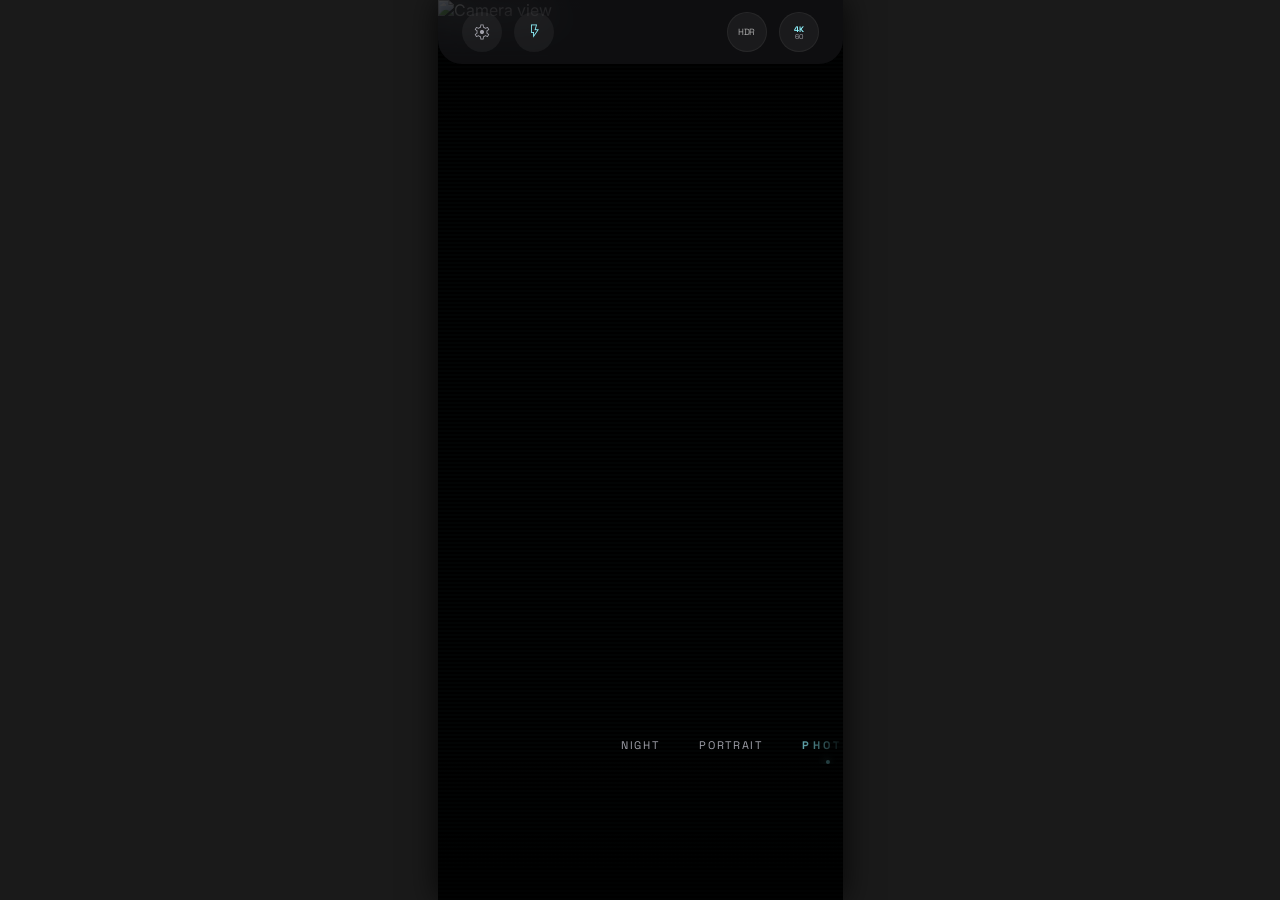
==== index.html @ 7f691ec2 "feat: cria interface principal da câmera" ====
<!DOCTYPE html>
<html lang="en">

<head>
    <meta charset="utf-8">
    <meta name="viewport" content="width=device-width, initial-scale=1.0, maximum-scale=1.0, user-scalable=no">
    <title>JOVI - Precision Camera</title>

    <!-- API EXTERNO -->
    <link rel="preconnect" href="https://fonts.googleapis.com">
    <link rel="preconnect" href="https://fonts.gstatic.com" crossorigin>
    <link
        href="https://fonts.googleapis.com/css2?family=Inter:wght@400;500;600&family=Space+Grotesk:wght@300;400;500;700&display=swap"
        rel="stylesheet">
    <link href="https://fonts.googleapis.com/css2?family=Material+Symbols+Outlined:wght,FILL@100..700,0..1&display=swap"
        rel="stylesheet">

    <!-- CSS EXTERNO -->
    <link rel="stylesheet" href="src/css/style.css">
</head>

<body class="app-wrapper">
    <!-- App Container -->
    <main class="app-container" id="camera-app">
        <!-- Viewfinder Layer -->
        <div class="viewfinder-layer">
            <img id="camera-view" src="src/assets/imagem1.png" alt="Camera view" class="camera-view">
            <div class="scanline" aria-hidden="true"></div>
            <div class="viewfinder-overlay" aria-hidden="true"></div>
        </div>

        <!-- Navegação superior -->
        <header>
            <div class="header-group">
                <button class="icon-btn" aria-label="Settings">
                    <span class="material-symbols-outlined">settings</span>
                </button>
                <button class="icon-btn primary" aria-label="Flash">
                    <span class="material-symbols-outlined">flash_on</span>
                </button>
            </div>

            <div class="header-group">
                <button class="status-badge" aria-label="HDR settings">
                    <span class="badge-text-hdr">HDR</span>
                </button>
                <button class="status-badge" aria-label="Resolution and framerate">
                    <div class="badge-resolution">
                        <span class="res-main">4K</span>
                        <span class="res-sub">60</span>
                    </div>
                </button>
            </div>
        </header>

        <!-- Seletor de modo -->
        <nav class="mode-picker" aria-label="Camera Modes">
            <div class="mode-list">
                <button class="mode-item">Night</button>
                <button class="mode-item">Portrait</button>
                <button class="mode-item active">Photo</button>
                <button class="mode-item">Video</button>
                <button class="mode-item">Mais</button>
            </div>
        </nav>
---- src/css/style.css ----
:root {
    --primary: #8ff5ff;
    --primary-container: #00eefc;
    --background: #0e0e0e;
    --surface-lowest: #000000;
    --surface-container: #191919;
    --on-surface: #ffffff;
    --on-surface-variant: #ababab;
    --outline-variant: rgba(72, 72, 72, 0.3);
    --zinc-900: #18181b;
    --white-5: rgba(255, 255, 255, 0.05);
    --white-10: rgba(255, 255, 255, 0.1);
    --white-20: rgba(255, 255, 255, 0.2);

    --font-headline: 'Space Grotesk', sans-serif;
    --font-body: 'Inter', sans-serif;
}

* {
    margin: 0;
    padding: 0;
    box-sizing: border-box;
}

body {
    background-color: #1a1a1a;
    color: var(--on-surface);
    font-family: var(--font-body);
    overflow: hidden;
    user-select: none;
    -webkit-user-select: none;
}

.app-wrapper {
    display: flex;
    justify-content: center;
    align-items: center;
    width: 100vw;
    width: 100dvw;
    height: 100vh;
    height: 100dvh;
}

.app-container {
    position: relative;
    aspect-ratio: 1260 / 2800;
    height: 100%;
    max-height: 100dvh;
    max-width: 100dvw;
    overflow: hidden;
    background-color: var(--surface-lowest);
    box-shadow: 0 0 30px rgba(0, 0, 0, 0.8);
}

@media (max-aspect-ratio: 1260/2800) {
    .app-container {
        height: auto;
        width: 100%;
        box-shadow: none;
    }
}

/* Viewfinder */
.viewfinder-layer {
    position: absolute;
    inset: 0;
    z-index: 0;
    overflow: hidden;
    background-color: var(--surface-lowest);
}

.camera-view {
    position: absolute;
    inset: 0;
    width: 100%;
    height: 100%;
    object-fit: cover;
    transition: transform 0.5s ease-in-out;
}

.scanline {
    position: absolute;
    inset: 0;
    background: linear-gradient(to bottom, transparent 50%, rgba(143, 245, 255, 0.05) 50%);
    background-size: 100% 4px;
    opacity: 0.3;
    pointer-events: none;
}

.viewfinder-overlay {
    position: absolute;
    inset: 0;
    background: linear-gradient(to bottom, rgba(0, 0, 0, 0.4) 0%, rgba(0, 0, 0, 0) 20%, rgba(0, 0, 0, 0) 80%, rgba(0, 0, 0, 0.6) 100%);
    pointer-events: none;
}

/* Header */
header {
    position: absolute;
    top: 0;
    width: 100%;
    z-index: 50;
    display: flex;
    justify-content: space-between;
    align-items: center;
    padding: 0 1.5rem;
    height: 4rem;
    background-color: rgba(24, 24, 27, 0.6);
    backdrop-filter: blur(20px);
    -webkit-backdrop-filter: blur(20px);
    border-bottom-left-radius: 1.5rem;
    border-bottom-right-radius: 1.5rem;
}

.header-group {
    display: flex;
    align-items: center;
    gap: 0.75rem;
}

/* Buttons */
button {
    background: none;
    border: none;
    cursor: pointer;
    color: inherit;
    transition: all 0.2s ease;
    display: flex;
    align-items: center;
    justify-content: center;
    outline: none;
}

.icon-btn {
    width: 2.5rem;
    height: 2.5rem;
    border-radius: 50%;
    background-color: var(--white-5);
    color: #a1a1aa;
}

.icon-btn:active {
    transform: scale(0.9);
    background-color: var(--white-20);
}

.icon-btn.primary {
    color: var(--primary);
}

.status-badge {
    width: 2.5rem;
    height: 2.5rem;
    border-radius: 50%;
    background-color: var(--white-5);
    border: 1px solid var(--outline-variant);
}

.status-badge:active {
    transform: scale(0.9);
    background-color: var(--white-20);
}

.badge-text-hdr {
    font-family: var(--font-headline);
    font-size: 9px;
    letter-spacing: -0.025em;
    color: var(--on-surface-variant);
}

.badge-resolution {
    display: flex;
    flex-direction: column;
    align-items: center;
}

.res-main {
    font-family: var(--font-headline);
    font-size: 8px;
    color: var(--primary);
    font-weight: bold;
    line-height: 1;
}

.res-sub {
    font-family: var(--font-headline);
    font-size: 7px;
    color: #a1a1aa;
    line-height: 1;
}

/* Seletor de modo */
.mode-picker {
    position: absolute;
    bottom: 8.5rem;
    width: 100%;
    z-index: 40;
    overflow: hidden;
}

.mode-list {
    display: flex;
    align-items: center;
    gap: 2.5rem;
    padding: 0 50%;
    /* Permitir que o primeiro e o último item fiquem centralizados */
    overflow-x: auto;
    scrollbar-width: none;
    -ms-overflow-style: none;
    scroll-snap-type: x mandatory;
    mask-image: linear-gradient(to right, transparent, black 15%, black 85%, transparent);
    -webkit-mask-image: linear-gradient(to right, transparent, black 15%, black 85%, transparent);
}

.mode-list::-webkit-scrollbar {
    display: none;
}

.mode-item {
    color: #a1a1aa;
    font-family: var(--font-headline);
    font-size: 11px;
    letter-spacing: 0.15em;
    text-transform: uppercase;
    white-space: nowrap;
    scroll-snap-align: center;
    position: relative;
    padding-bottom: 0.75rem;
    flex-shrink: 0;
    transition: all 0.3s ease;
}

.mode-item:hover {
    color: var(--on-surface);
}

.mode-item.active {
    color: var(--primary);
    font-weight: bold;
    letter-spacing: 0.3em;
}

.mode-item.active::after {
    content: '';
    position: absolute;
    bottom: 0;
    left: 50%;
    transform: translateX(-50%);
    width: 4px;
    height: 4px;
    background-color: var(--primary);
    border-radius: 50%;
    box-shadow: 0 0 8px var(--primary);
}

/* Navegação na parte inferior */
footer {
    position: absolute;
    bottom: 0;
    width: 100%;
    z-index: 50;
    display: flex;
    justify-content: space-around;
    align-items: center;
    padding: 1rem 2rem 2rem;
    background-color: rgba(24, 24, 27, 0.7);
    backdrop-filter: blur(30px);
    -webkit-backdrop-filter: blur(30px);
    border-top-left-radius: 1.5rem;
    border-top-right-radius: 1.5rem;
}

.flip-wrapper {
    position: relative;
    width: 3.5rem;
    height: 3.5rem;
    display: flex;
    align-items: center;
    justify-content: center;
}

.ai-btn {
    position: absolute;
    left: 100%;
    margin-left: 0.5rem;
    width: 1.75rem;
    height: 1.75rem;
    border-radius: 50%;
    background-color: rgba(255, 255, 255, 0.08);
    color: var(--primary);
    font-size: 9px;
    font-weight: 700;
    font-family: var(--font-headline);
    border: 1px solid rgba(255, 255, 255, 0.1);
    transition: all 0.2s ease;
    display: flex;
    align-items: center;
    justify-content: center;
    cursor: pointer;
}

.ai-btn:active {
    transform: scale(0.9);
    background-color: rgba(255, 255, 255, 0.2);
}

.gallery-btn {
    width: 3.5rem;
    height: 3.5rem;
    border-radius: 50%;
    overflow: hidden;
    border: 2px solid var(--outline-variant);
    padding: 2px;
}

.gallery-btn:hover {
    transform: scale(1.1);
}

.gallery-img {
    width: 100%;
    height: 100%;
    object-fit: cover;
    border-radius: 50%;
}

.shutter-container {
    position: relative;
    display: flex;
    align-items: center;
    justify-content: center;
}

.shutter-glow {
    position: absolute;
    width: 5rem;
    height: 5rem;
    border-radius: 50%;
    border: 1px solid rgba(143, 245, 255, 0.2);
    animation: pulse 2s infinite;
    pointer-events: none;
}

.shutter-btn {
    width: 4rem;
    height: 4rem;
    border-radius: 50%;
    background: linear-gradient(to bottom right, var(--primary), var(--primary-container));
    box-shadow: 0 0 20px rgba(0, 240, 255, 0.4);
}

.shutter-btn:active {
    transform: scale(0.95);
    box-shadow: inset 0 0 10px rgba(0, 0, 0, 0.2);
}

.shutter-inner {
    width: 3.5rem;
    height: 3.5rem;
    border: 2px solid rgba(0, 0, 0, 0.1);
    border-radius: 50%;
    display: flex;
    align-items: center;
    justify-content: center;
}

.shutter-core {
    width: 3rem;
    height: 3rem;
    background-color: rgba(255, 255, 255, 0.2);
    border-radius: 50%;
}

.flip-btn {
    width: 3.5rem;
    height: 3.5rem;
    border-radius: 50%;
    background-color: var(--white-5);
    border: 1px solid rgba(72, 72, 72, 0.2);
    color: #a1a1aa;
}

.flip-btn:hover {
    transform: scale(1.1);
}

.flip-btn:active {
    transform: scale(0.9);
    color: var(--primary);
}

/* Ícones */
.material-symbols-outlined {
    font-variation-settings: 'FILL' 0, 'wght' 200, 'GRAD' 0, 'opsz' 24;
    font-size: 20px;
}

.flip-btn .material-symbols-outlined {
    font-size: 28px;
}

@keyframes pulse {
    0% {
        transform: scale(1);
        opacity: 0.5;
    }

    50% {
        transform: scale(1.1);
        opacity: 0.2;
    }

    100% {
        transform: scale(1);
        opacity: 0.5;
    }
}

/* Mais grade na tela (dentro do visor) */
.more-viewfinder-grid {
    position: absolute;
    inset: 0;
    z-index: 1;
    display: flex;
    flex-direction: column;
    padding: 6rem 1.5rem 12rem;
    overflow-y: auto;
    scrollbar-width: none;
}

.more-viewfinder-grid::-webkit-scrollbar {
    display: none;
}

.modes-grid {
    display: grid;
    grid-template-columns: repeat(3, 1fr);
    gap: 2rem 1rem;
    width: 100%;
}

.mode-option {
    display: flex;
    flex-direction: column;
    align-items: center;
    gap: 0.75rem;
    cursor: pointer;
    transition: transform 0.2s ease;
}

.mode-option:active {
    transform: scale(0.9);
}

.mode-icon-wrapper {
    width: 4rem;
    height: 4rem;
    border-radius: 50%;
    background-color: rgba(255, 255, 255, 0.05);
    border: 1px solid rgba(255, 255, 255, 0.1);
    display: flex;
    align-items: center;
    justify-content: center;
    color: var(--primary);
}

.mode-icon-wrapper .material-symbols-outlined {
    font-size: 24px;
    font-variation-settings: 'FILL' 0, 'wght' 300;
    display: inline-block;
    width: 24px;
    height: 24px;
    overflow: hidden;
}

.mode-label {
    font-family: var(--font-headline);
    font-size: 9px;
    letter-spacing: 0.05em;
    text-transform: uppercase;
    text-align: center;
    color: #efefef;
    font-weight: 500;
    max-width: 80px;
}

/* Fundo em grade (sutil) */
.grid-pattern {
    position: absolute;
    inset: 0;
    background-image:
        linear-gradient(rgba(255, 255, 255, 0.02) 1px, transparent 1px),
        linear-gradient(90deg, rgba(255, 255, 255, 0.02) 1px, transparent 1px);
    background-size: 30px 30px;
    pointer-events: none;
    z-index: 0;
}

/* Transições */
.viewfinder-layer {
    transition: filter 0.5s cubic-bezier(0.4, 0, 0.2, 1);
}

.mode-transitioning .viewfinder-layer {
    filter: blur(10px) brightness(0.5);
}

/* ========================= */
/* Janela de bate-papo com IA */
/* ========================= */

.ai-overlay {
    position: absolute;
    inset: 0;
    z-index: 200;
    display: flex;
    align-items: flex-end;
    opacity: 0;
    pointer-events: none;
    transition: opacity 0.35s ease;
    overflow: hidden;
}

.ai-overlay.ai-overlay-visible {
    opacity: 1;
    pointer-events: auto;
}

.ai-panel {
    width: 100%;
    height: 85%;
    display: flex;
    flex-direction: column;
    background: rgba(10, 10, 12, 0.78);
    backdrop-filter: blur(24px);
    -webkit-backdrop-filter: blur(24px);
    border-top-left-radius: 1.5rem;
    border-top-right-radius: 1.5rem;
    border-top: 1px solid rgba(143, 245, 255, 0.1);
    transform: translateY(100%);
    transition: transform 0.4s cubic-bezier(0.32, 0.72, 0, 1);
}

.ai-overlay.ai-overlay-visible .ai-panel {
    transform: translateY(0);
}

/* Header */
.ai-header {
    display: flex;
    align-items: center;
    justify-content: space-between;
    padding: 1.25rem 1.5rem 1rem;
    border-bottom: 1px solid rgba(255, 255, 255, 0.06);
    flex-shrink: 0;
}

.ai-header-left {
    display: flex;
    align-items: center;
    gap: 0.75rem;
}

.ai-logo {
    width: 1.75rem;
    height: 1.75rem;
    border-radius: 50%;
    background: linear-gradient(135deg, var(--primary), var(--primary-container));
    color: #000;
    font-size: 9px;
    font-weight: 800;
    font-family: var(--font-headline);
    display: flex;
    align-items: center;
    justify-content: center;
}

.ai-title {
    font-family: var(--font-headline);
    font-size: 14px;
    font-weight: 600;
    letter-spacing: 0.1em;
    color: var(--on-surface);
}

.ai-close-btn {
    width: 2rem;
    height: 2rem;
    border-radius: 50%;
    background: rgba(255, 255, 255, 0.06);
    color: var(--on-surface-variant);
}

.ai-close-btn:active {
    transform: scale(0.9);
    background: var(--white-20);
}

.ai-close-btn .material-symbols-outlined {
    font-size: 18px;
}

/* Área de mensagens */
.ai-messages {
    flex: 1;
    overflow-y: auto;
    padding: 1.25rem 1rem;
    display: flex;
    flex-direction: column;
    gap: 1rem;
    scrollbar-width: none;
}

.ai-messages::-webkit-scrollbar {
    display: none;
}

.ai-msg {
    display: flex;
    align-items: flex-start;
    gap: 0.6rem;
    max-width: 90%;
    animation: aiMsgIn 0.3s ease-out;
}

.ai-msg-bot {
    align-self: flex-start;
}

.ai-msg-user {
    align-self: flex-end;
    flex-direction: row-reverse;
}

.ai-avatar {
    width: 1.5rem;
    height: 1.5rem;
    border-radius: 50%;
    background: linear-gradient(135deg, var(--primary), var(--primary-container));
    color: #000;
    font-size: 7px;
    font-weight: 800;
    font-family: var(--font-headline);
    display: flex;
    align-items: center;
    justify-content: center;
    flex-shrink: 0;
    margin-top: 0.15rem;
}

.ai-msg-user .ai-avatar {
    background: rgba(255, 255, 255, 0.15);
    color: var(--on-surface);
}

.ai-bubble {
    background: rgba(255, 255, 255, 0.06);
    border: 1px solid rgba(255, 255, 255, 0.05);
    border-radius: 1rem;
    padding: 0.65rem 0.9rem;
    font-size: 12px;
    line-height: 1.5;
    color: var(--on-surface);
    font-family: var(--font-body);
}

.ai-msg-user .ai-bubble {
    background: rgba(143, 245, 255, 0.1);
    border-color: rgba(143, 245, 255, 0.15);
}

/* Indicador de digitação */
.ai-typing .ai-bubble::after {
    content: '...';
    animation: aiDots 1.2s steps(4, end) infinite;
}

@keyframes aiDots {
    0% {
        content: '';
    }

    25% {
        content: '.';
    }

    50% {
        content: '..';
    }

    75% {
        content: '...';
    }
}

/* Área de entrada */
.ai-input-area {
    display: flex;
    align-items: center;
    gap: 0.5rem;
    padding: 0.75rem 1rem 1.5rem;
    border-top: 1px solid rgba(255, 255, 255, 0.06);
    flex-shrink: 0;
}

.ai-input {
    flex: 1;
    height: 2.5rem;
    border-radius: 1.25rem;
    border: 1px solid rgba(255, 255, 255, 0.1);
    background: rgba(255, 255, 255, 0.05);
    color: var(--on-surface);
    font-family: var(--font-body);
    font-size: 13px;
    padding: 0 1rem;
    outline: none;
    transition: border-color 0.2s ease;
}

.ai-input::placeholder {
    color: rgba(255, 255, 255, 0.3);
}

.ai-input:focus {
    border-color: rgba(143, 245, 255, 0.3);
}

.ai-send-btn {
    width: 2.5rem;
    height: 2.5rem;
    border-radius: 50%;
    background: linear-gradient(135deg, var(--primary), var(--primary-container));
    color: #000;
    flex-shrink: 0;
}

.ai-send-btn:active {
    transform: scale(0.9);
}

.ai-send-btn .material-symbols-outlined {
    font-size: 18px;
    font-variation-settings: 'FILL' 1;
}

@keyframes aiMsgIn {
    from {
        opacity: 0;
        transform: translateY(8px);
    }

    to {
        opacity: 1;
        transform: translateY(0);
    }
}
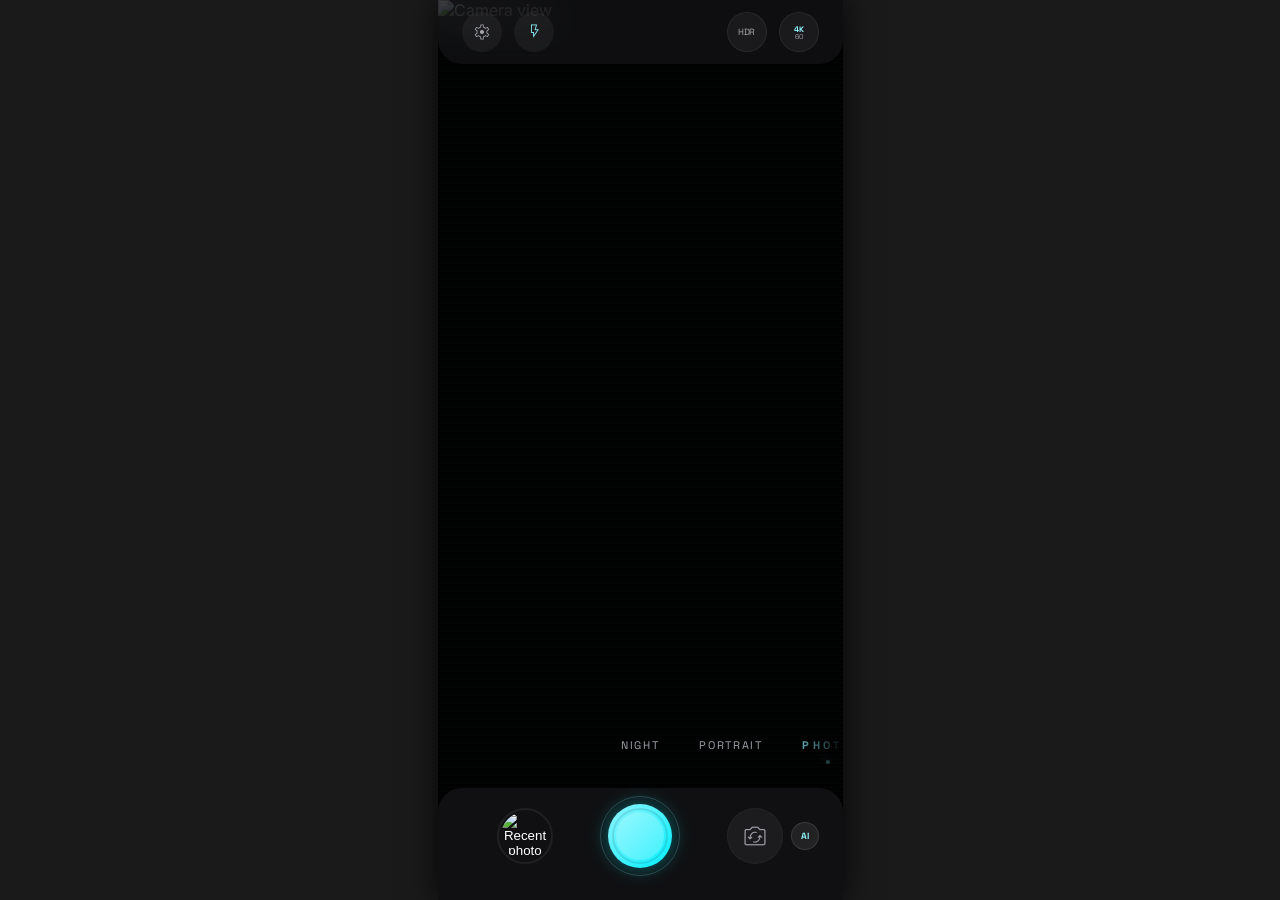
==== commit 8649f211: "feat: adiciona controles inferiores e chat IA" ====
--- a/index.html
+++ b/index.html
@@ -63,3 +63,69 @@
                 <button class="mode-item">Mais</button>
             </div>
         </nav>
+
+         <!-- Navegação inferior -->
+        <footer>
+            <!-- Galeria -->
+            <button class="gallery-btn" aria-label="Open Gallery">
+                <img alt="Recent photo preview" class="gallery-img"
+                    src="https://lh3.googleusercontent.com/aida-public/[base64]">
+            </button>
+
+            <!-- Shutter -->
+            <div class="shutter-container">
+                <div class="shutter-glow" aria-hidden="true"></div>
+                <button class="shutter-btn" aria-label="Take photo">
+                    <div class="shutter-inner">
+                        <div class="shutter-core"></div>
+                    </div>
+                </button>
+            </div>
+
+            <!-- Câmera Flip e IA -->
+            <div class="flip-wrapper">
+                <button class="flip-btn" aria-label="Switch camera">
+                    <span class="material-symbols-outlined">flip_camera_ios</span>
+                </button>
+                <button class="ai-btn" aria-label="AI Mode">AI</button>
+            </div>
+        </footer>
+
+        <!-- Sobreposição de chat com IA -->
+        <section class="ai-overlay" id="ai-overlay">
+            <div class="ai-panel">
+                <!-- Header -->
+                <div class="ai-header">
+                    <div class="ai-header-left">
+                        <span class="ai-logo">AI</span>
+                        <span class="ai-title">JOVI AI</span>
+                    </div>
+                    <button class="ai-close-btn" id="ai-close" aria-label="Close AI">
+                        <span class="material-symbols-outlined">close</span>
+                    </button>
+                </div>
+
+                <!-- Mensagens -->
+                <div class="ai-messages" id="ai-messages">
+                    <div class="ai-msg ai-msg-bot">
+                        <div class="ai-avatar">AI</div>
+                        <div class="ai-bubble">Olá! Sou a JOVI AI. Como posso ajudar com sua foto?</div>
+                    </div>
+                </div>
+
+                <!-- Entrada -->
+                <div class="ai-input-area">
+                    <input type="text" class="ai-input" id="ai-input" placeholder="Pergunte à IA..." />
+                    <button class="ai-send-btn" id="ai-send" aria-label="Send message">
+                        <span class="material-symbols-outlined">send</span>
+                    </button>
+                </div>
+            </div>
+        </section>
+    </main>
+
+    <!-- JS EXTERNO -->
+    <script src="src/js/script.js"></script>
+</body>
+
+</html>
